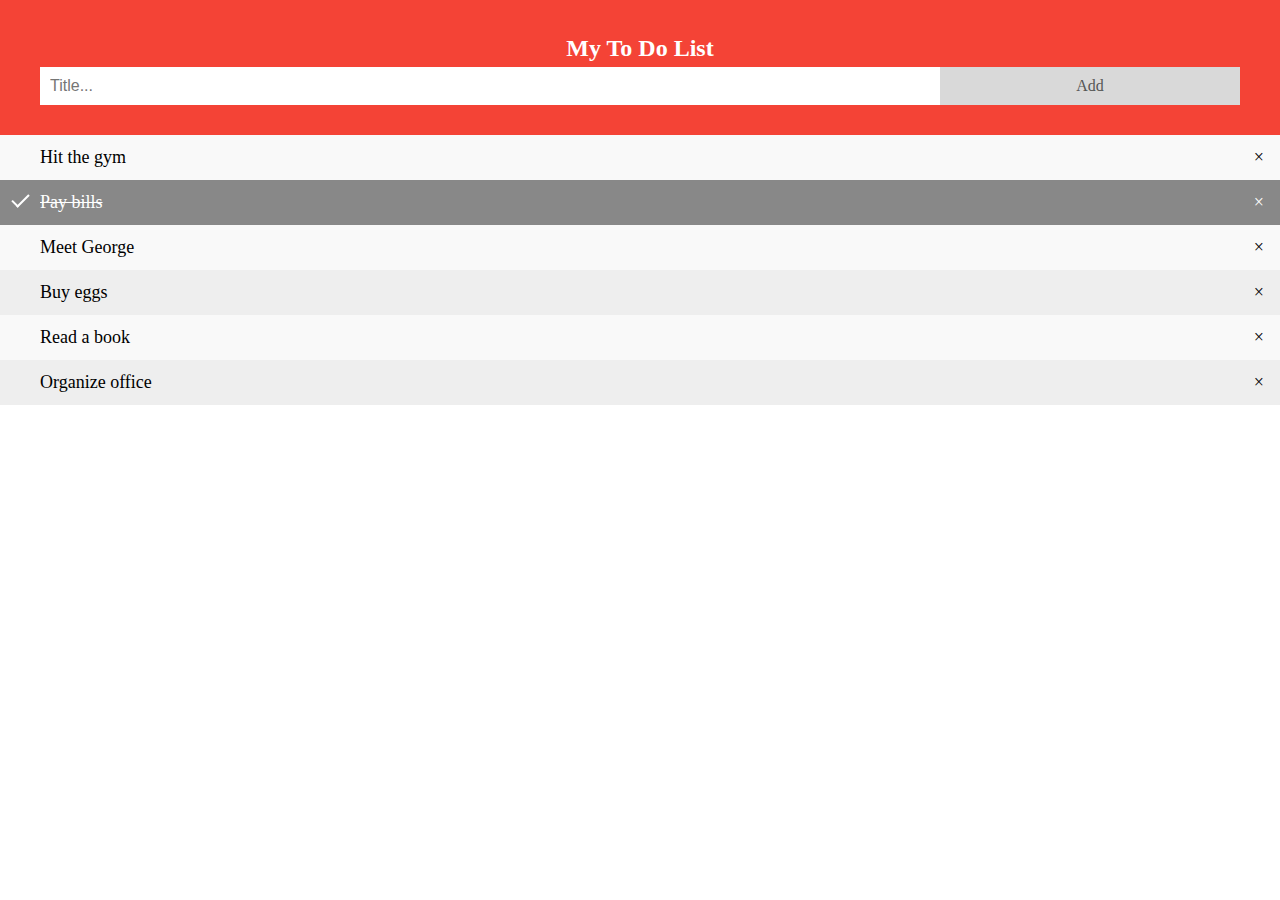
==== differentReference.html @ 600d924c "enter key makes popup when in todolist text" ====
<!DOCTYPE html>
<html>
<head>
<meta name="viewport" content="width=device-width, initial-scale=1">
<style>
body {
  margin: 0;
  min-width: 250px;
}

/* Include the padding and border in an element's total width and height */
* {
  box-sizing: border-box;
}

/* Remove margins and padding from the list */
ul {
  margin: 0;
  padding: 0;
}

/* Style the list items */
ul li {
  cursor: pointer;
  position: relative;
  padding: 12px 8px 12px 40px;
  list-style-type: none;
  background: #eee;
  font-size: 18px;
  transition: 0.2s;
  
  /* make the list items unselectable */
  -webkit-user-select: none;
  -moz-user-select: none;
  -ms-user-select: none;
  user-select: none;
}

/* Set all odd list items to a different color (zebra-stripes) */
ul li:nth-child(odd) {
  background: #f9f9f9;
}

/* Darker background-color on hover */
ul li:hover {
  background: #ddd;
}

/* When clicked on, add a background color and strike out text */
ul li.checked {
  background: #888;
  color: #fff;
  text-decoration: line-through;
}

/* Add a "checked" mark when clicked on */
ul li.checked::before {
  content: '';
  position: absolute;
  border-color: #fff;
  border-style: solid;
  border-width: 0 2px 2px 0;
  top: 10px;
  left: 16px;
  transform: rotate(45deg);
  height: 15px;
  width: 7px;
}

/* Style the close button */
.close {
  position: absolute;
  right: 0;
  top: 0;
  padding: 12px 16px 12px 16px;
}

.close:hover {
  background-color: #f44336;
  color: white;
}

/* Style the header */
.header {
  background-color: #f44336;
  padding: 30px 40px;
  color: white;
  text-align: center;
}

/* Clear floats after the header */
.header:after {
  content: "";
  display: table;
  clear: both;
}

/* Style the input */
input {
  margin: 0;
  border: none;
  border-radius: 0;
  width: 75%;
  padding: 10px;
  float: left;
  font-size: 16px;
}

/* Style the "Add" button */
.addBtn {
  padding: 10px;
  width: 25%;
  background: #d9d9d9;
  color: #555;
  float: left;
  text-align: center;
  font-size: 16px;
  cursor: pointer;
  transition: 0.3s;
  border-radius: 0;
}

.addBtn:hover {
  background-color: #bbb;
}
</style>
</head>
<body>

<div id="myDIV" class="header">
  <h2 style="margin:5px">My To Do List</h2>
  <input type="text" id="myInput" placeholder="Title..." onkeydown="hotKeys(event)">
  <span onclick="newElement()" class="addBtn">Add</span>
</div>

<ul id="myUL">
  <li>Hit the gym</li>
  <li class="checked">Pay bills</li>
  <li>Meet George</li>
  <li>Buy eggs</li>
  <li>Read a book</li>
  <li>Organize office</li>
</ul>

<script>
function hotKeys(event) {
    var x = event.key;
    if (x == "Enter" || x == 'y') { 
        alert ("Supernova!!");
    }
}
// Create a "close" button and append it to each list item
var myNodelist = document.getElementsByTagName("LI");
var i;
for (i = 0; i < myNodelist.length; i++) {
  var span = document.createElement("SPAN");
  var txt = document.createTextNode("\u00D7");
  span.className = "close";
  span.appendChild(txt);
  myNodelist[i].appendChild(span);
}

// Click on a close button to hide the current list item
var close = document.getElementsByClassName("close");
var i;
for (i = 0; i < close.length; i++) {
  close[i].onclick = function() {
    var div = this.parentElement;
    div.style.display = "none";
  }
}

// Add a "checked" symbol when clicking on a list item
var list = document.querySelector('ul');
list.addEventListener('click', function(ev) {
  if (ev.target.tagName === 'LI') {
    ev.target.classList.toggle('checked');
  }
}, false);

// Create a new list item when clicking on the "Add" button
function newElement() {
  var li = document.createElement("li");
  var inputValue = document.getElementById("myInput").value;
  var t = document.createTextNode(inputValue);
  li.appendChild(t);
  if (inputValue === '') {
    alert("You must write something!");
  } else {
    document.getElementById("myUL").appendChild(li);
  }
  document.getElementById("myInput").value = "";

  var span = document.createElement("SPAN");
  var txt = document.createTextNode("\u00D7");
  span.className = "close";
  span.appendChild(txt);
  li.appendChild(span);

  for (i = 0; i < close.length; i++) {
    close[i].onclick = function() {
      var div = this.parentElement;
      div.style.display = "none";
    }
  }
}
</script>

</body>
</html>
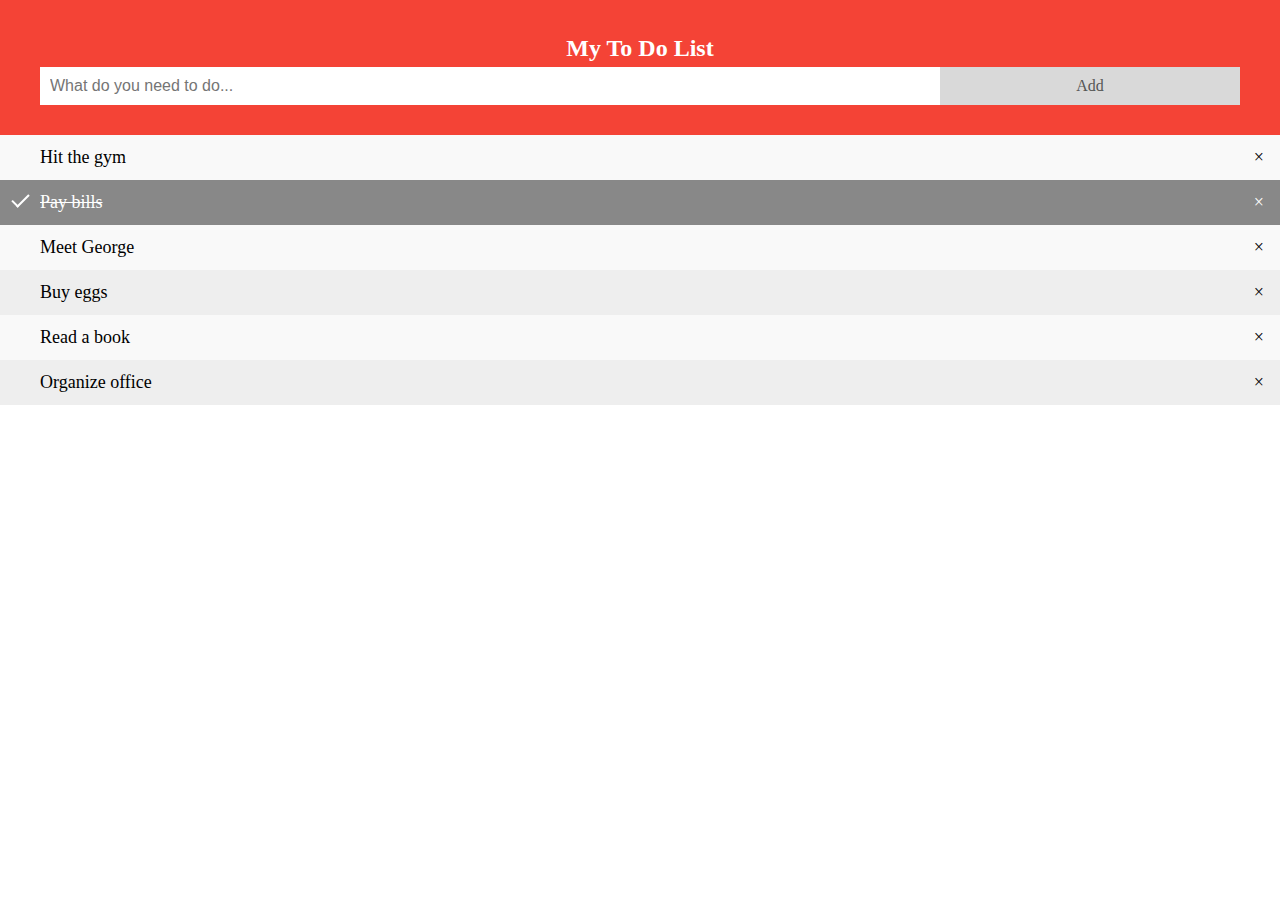
==== commit 354c0258: "change placeholder" ====
--- a/differentReference.html
+++ b/differentReference.html
@@ -129,7 +129,7 @@
 
 <div id="myDIV" class="header">
   <h2 style="margin:5px">My To Do List</h2>
-  <input type="text" id="myInput" placeholder="Title..." onkeydown="hotKeys(event)">
+  <input type="text" id="myInput" placeholder="What do you need to do..." onkeydown="hotKeys(event)">
   <span onclick="newElement()" class="addBtn">Add</span>
 </div>
 
@@ -146,7 +146,7 @@
 function hotKeys(event) {
     var x = event.key;
     if (x == "Enter" || x == 'y') { 
-        alert ("Supernova!!");
+        newElement();
     }
 }
 // Create a "close" button and append it to each list item
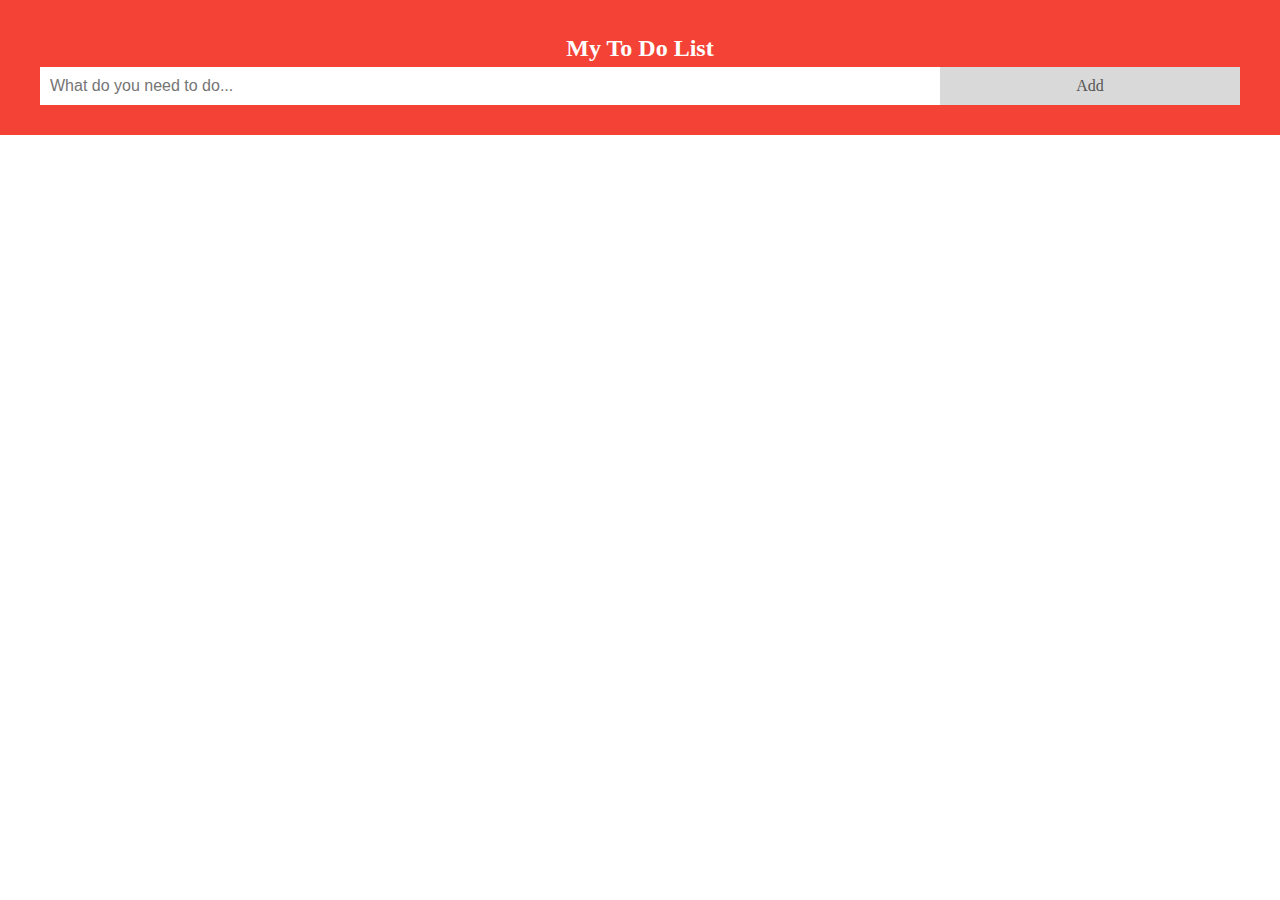
==== commit 89dbc367: "minor tweaks" ====
--- a/differentReference.html
+++ b/differentReference.html
@@ -18,7 +18,9 @@
   margin: 0;
   padding: 0;
 }
-
+.todo-checkbox {
+    margin-right: 10px;
+  }
 /* Style the list items */
 ul li {
   cursor: pointer;
@@ -133,15 +135,6 @@
   <span onclick="newElement()" class="addBtn">Add</span>
 </div>
 
-<ul id="myUL">
-  <li>Hit the gym</li>
-  <li class="checked">Pay bills</li>
-  <li>Meet George</li>
-  <li>Buy eggs</li>
-  <li>Read a book</li>
-  <li>Organize office</li>
-</ul>
-
 <script>
 function hotKeys(event) {
     var x = event.key;
@@ -177,7 +170,7 @@
     ev.target.classList.toggle('checked');
   }
 }, false);
-
+/*
 // Create a new list item when clicking on the "Add" button
 function newElement() {
   var li = document.createElement("li");
@@ -194,8 +187,12 @@
   var span = document.createElement("SPAN");
   var txt = document.createTextNode("\u00D7");
   span.className = "close";
+  span.appendChild(checkbox);
+  checkbox.setAttribute('type', 'checkbox');
+  checkbox.classList.add('todo-checkbox');
+
   span.appendChild(txt);
-  li.appendChild(span);
+  li.appendChild(span)
 
   for (i = 0; i < close.length; i++) {
     close[i].onclick = function() {
@@ -203,6 +200,41 @@
       div.style.display = "none";
     }
   }
+}*/
+
+function newElement() {
+  var li = document.createElement("li");
+  var inputValue = document.getElementById("myInput").value;
+
+  // create checkbox element
+  var checkbox = document.createElement('input');
+  checkbox.type = "checkbox";
+  checkbox.className = "todo-checkbox"; // add class for styling
+  li.appendChild(checkbox);
+
+  var t = document.createTextNode(inputValue);
+  li.appendChild(t);
+
+  if (inputValue === '') {
+    alert("You must write something!");
+  } else {
+    document.getElementById("myUL").appendChild(li);
+  }
+
+  document.getElementById("myInput").value = "";
+
+  var span = document.createElement("SPAN");
+  var txt = document.createTextNode("\u00D7");
+  span.className = "close";
+  span.appendChild(txt);
+  li.appendChild(span);
+
+  for (i = 0; i < close.length; i++) {
+    close[i].onclick = function() {
+      var div = this.parentElement;
+      div.style.display = "none";
+    }
+  }
 }
 </script>
 
